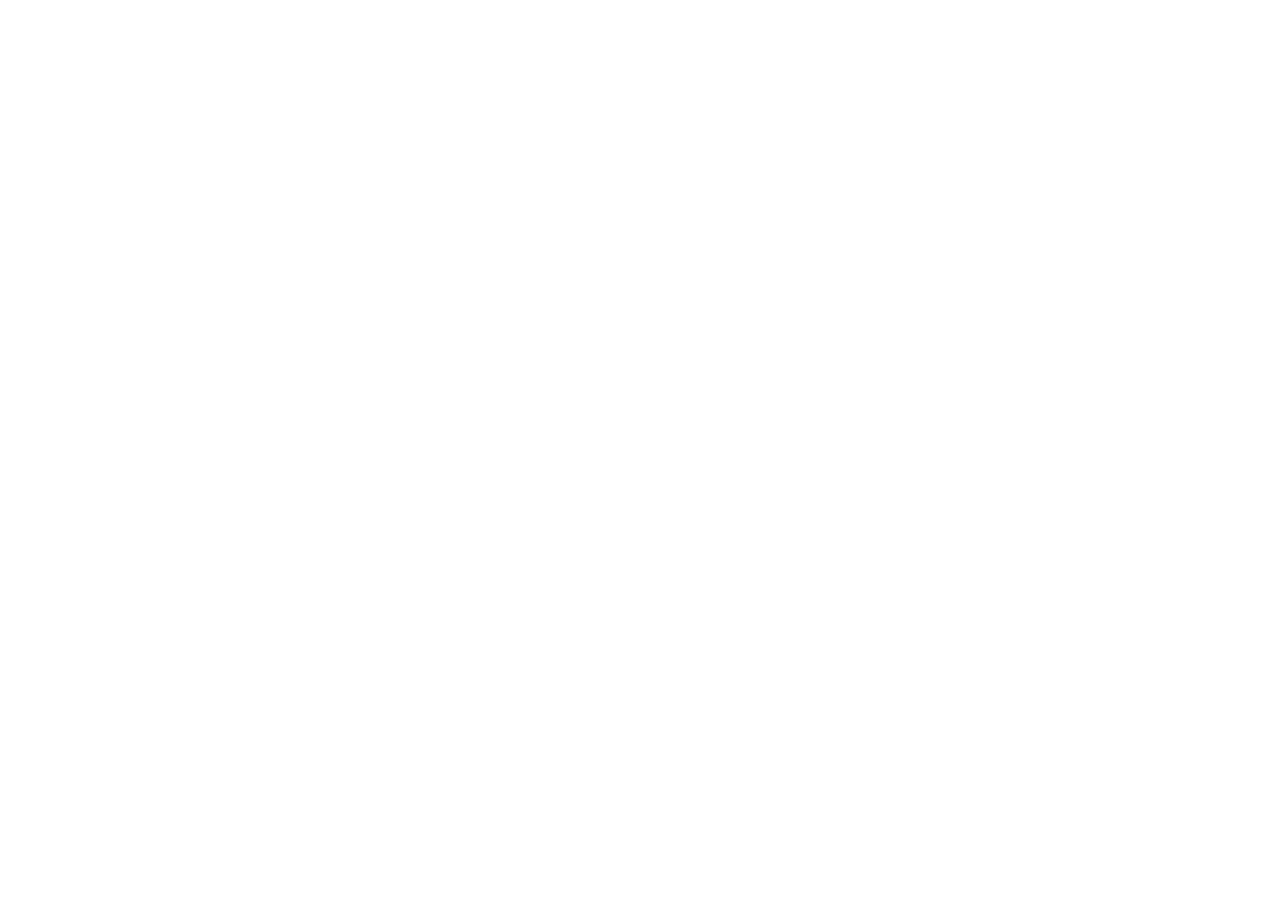
==== About.html @ f37a0aea "archives" ====
<!DOCTYPE html>
<html lang="en">

<head>
    <meta charset="UTF-8">
    <meta name="viewport" content="width=device-width, initial-scale=1.0">
    <meta http-equiv="X-UA-Compatible" content="ie=edge">
    <link rel="stylesheet" type="text/css" href="About.css">
    <link rel="stylesheet" type="text/css" href="normalize.css">
    <title>Document</title>
</head>

<body>

</body>

</html>
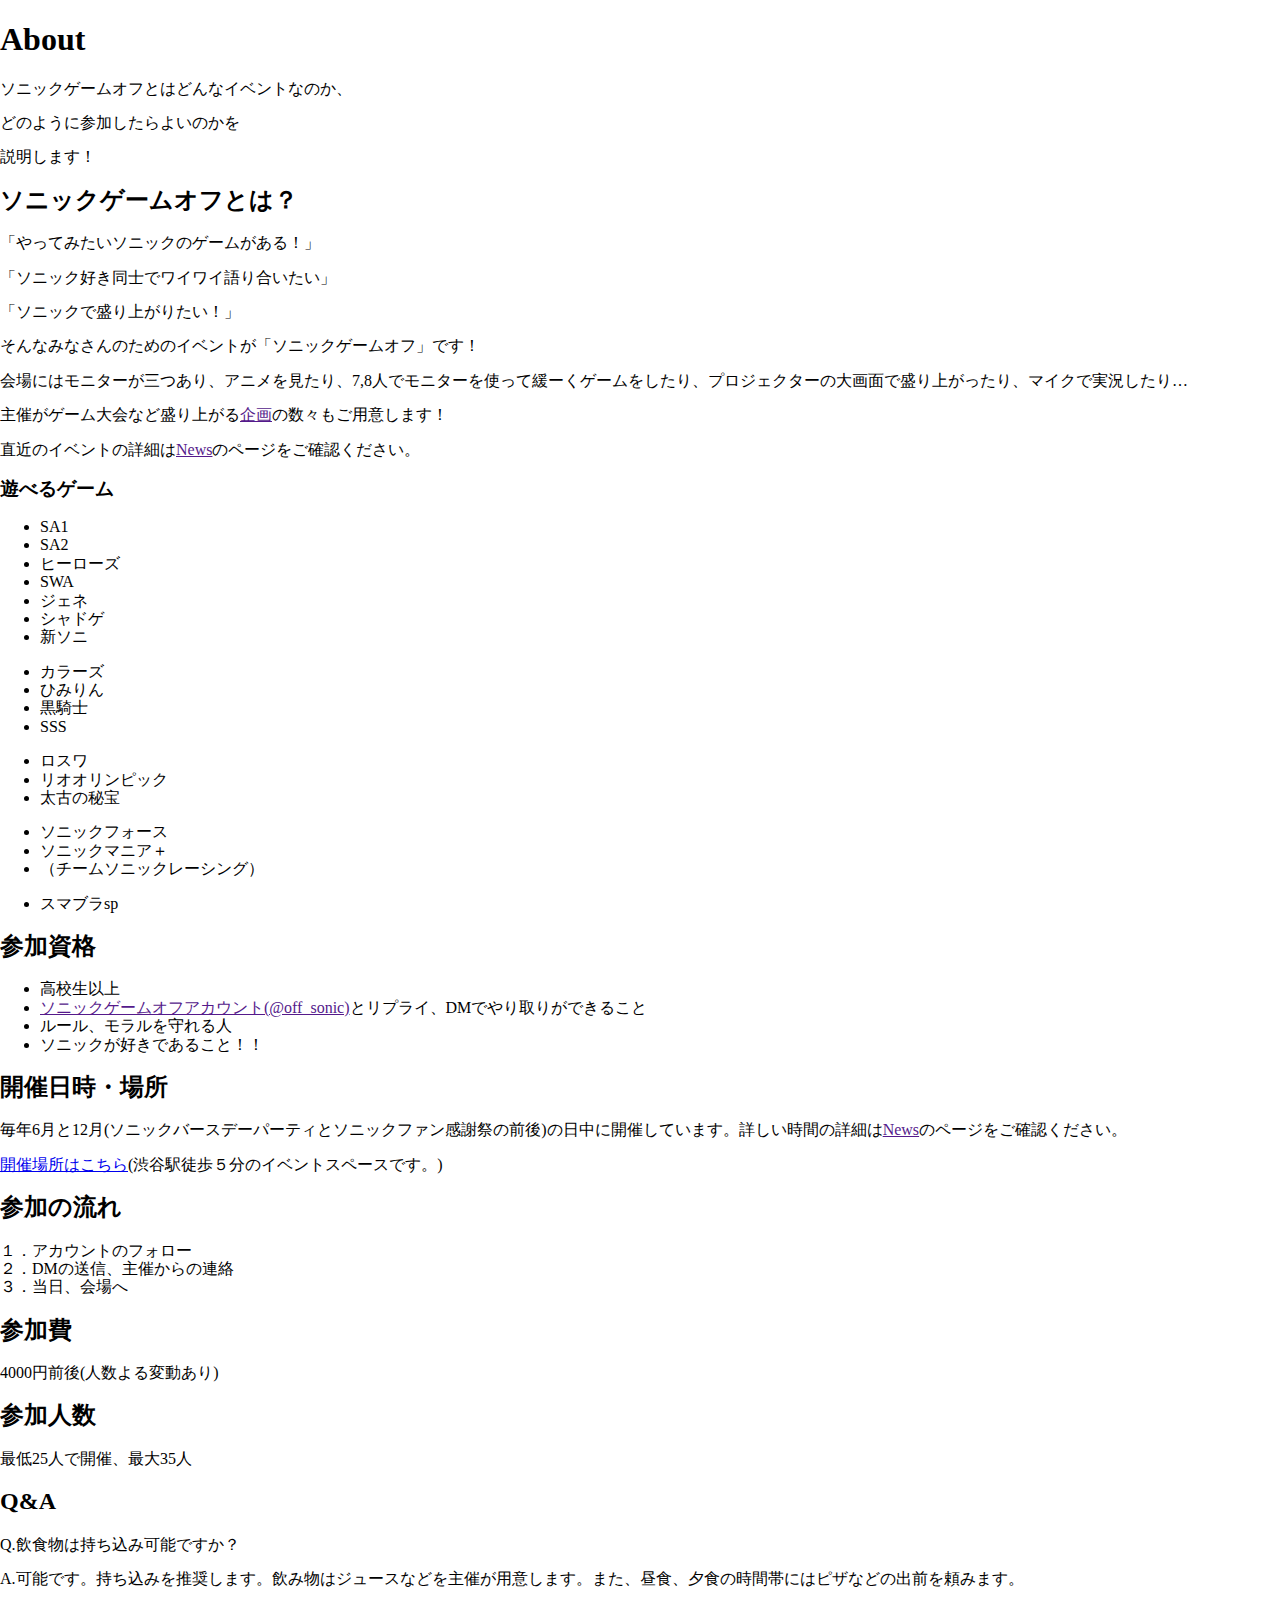
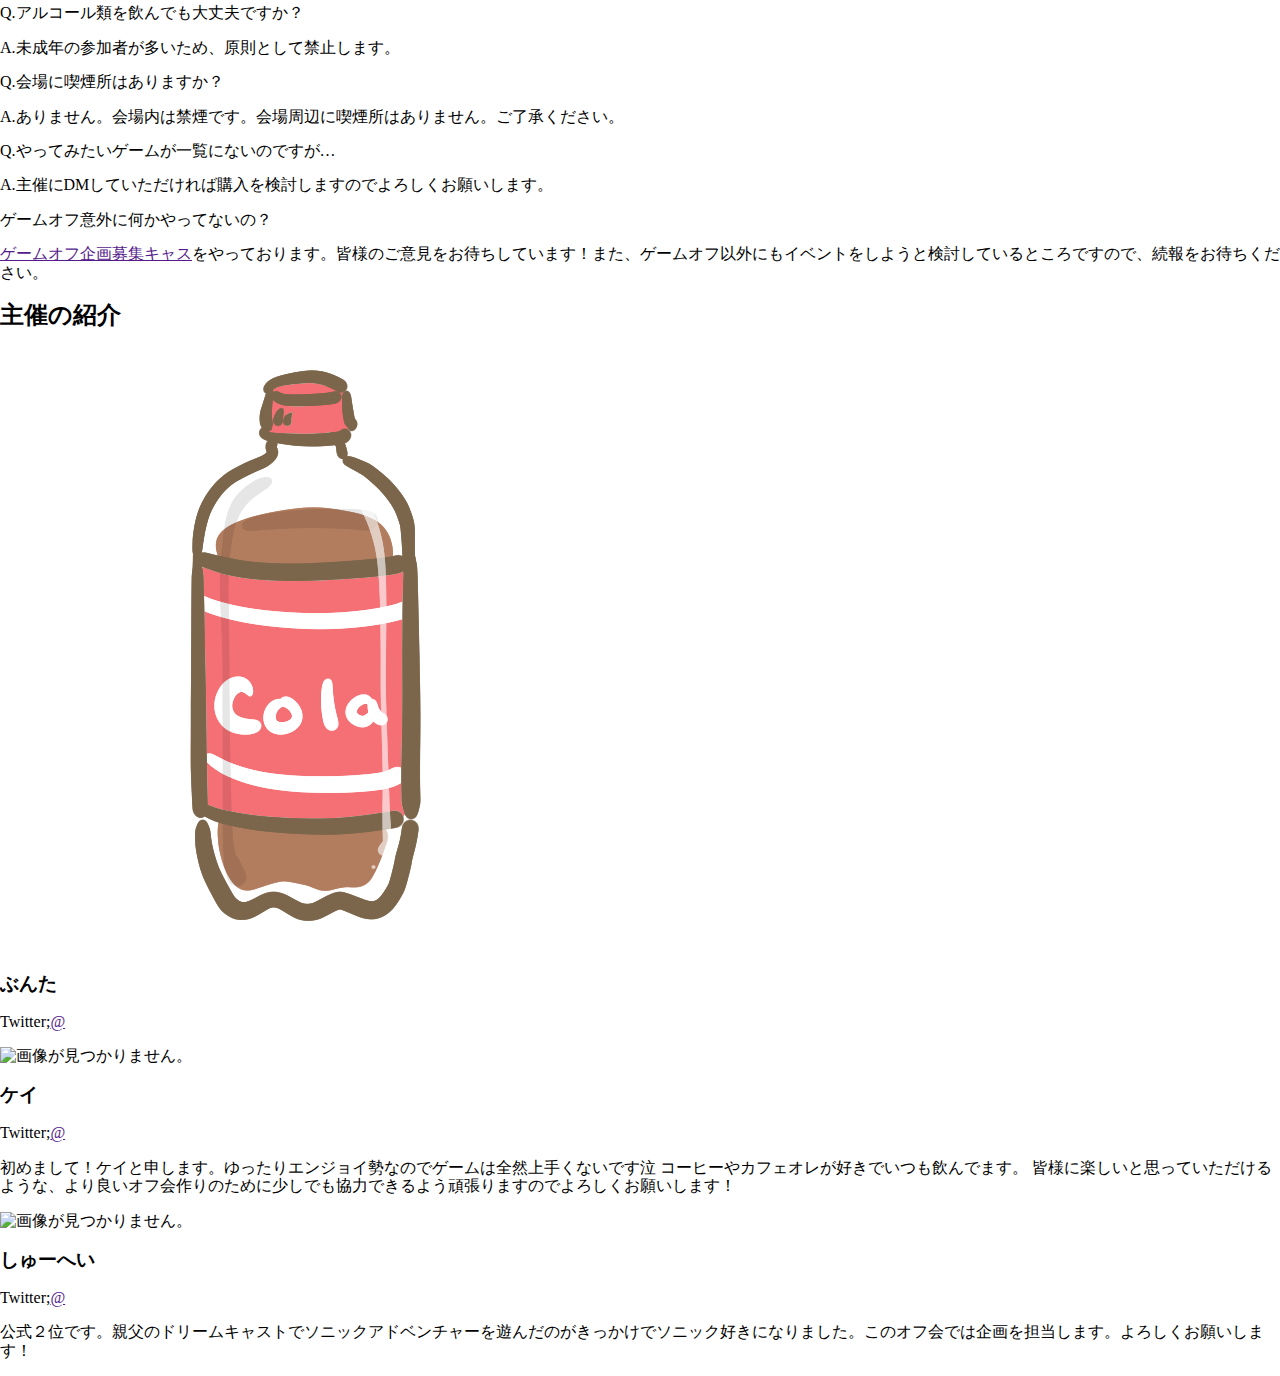
==== commit a9648fd8: "style.cssを編集しました。" ====
--- a/About.html
+++ b/About.html
@@ -7,11 +7,171 @@
     <meta http-equiv="X-UA-Compatible" content="ie=edge">
     <link rel="stylesheet" type="text/css" href="About.css">
     <link rel="stylesheet" type="text/css" href="normalize.css">
-    <title>Document</title>
+    <title>ソニックゲームオフ</title>
 </head>
 
 <body>
 
+    <header>
+
+    </header>
+
+    <main class="l-main">
+        <section class="title-box">
+            <h1 class="title">About</h1>
+            <div class="title-text">
+                <p>ソニックゲームオフとはどんなイベントなのか、</p>
+                <p>どのように参加したらよいのかを</p>
+                <p>説明します！</p>
+            </div>
+        </section>
+        <section class="about">
+            <h2 class="about-title">ソニックゲームオフとは？</h2>
+            <div class="about-text">
+                <p>「やってみたいソニックのゲームがある！」</p>
+                <p>「ソニック好き同士でワイワイ語り合いたい」</p>
+                <p>「ソニックで盛り上がりたい！」</p>
+                <p>そんなみなさんのためのイベントが「ソニックゲームオフ」です！</p>
+                <p>会場にはモニターが三つあり、アニメを見たり、7,8人でモニターを使って緩ーくゲームをしたり、プロジェクターの大画面で盛り上がったり、マイクで実況したり…</p>
+                <p>主催がゲーム大会など盛り上がる<a href="">企画</a>の数々もご用意します！</p>
+                <p>直近のイベントの詳細は<a href="">News</a>のページをご確認ください。</p>
+            </div>
+            <section>
+                <h3>遊べるゲーム</h3>
+                <div>
+                    <ul>
+                        <li>SA1</li>
+                        <li>SA2</li>
+                        <li>ヒーローズ</li>
+                        <li>SWA</li>
+                        <li>ジェネ</li>
+                        <li>シャドゲ</li>
+                        <li>新ソニ</li>
+                    </ul>
+                    <ul>
+                        <li>カラーズ</li>
+                        <li>ひみりん</li>
+                        <li>黒騎士</li>
+                        <li>SSS</li>
+                    </ul>
+                    <ul>
+                        <li>ロスワ</li>
+                        <li>リオオリンピック</li>
+                        <li>太古の秘宝</li>
+                    </ul>
+                    <ul>
+                        <li>ソニックフォース</li>
+                        <li>ソニックマニア＋</li>
+                        <li>（チームソニックレーシング）</li>
+                    </ul>
+                    <ul>
+                        <li>スマブラsp</li>
+                    </ul>
+                </div>
+            </section>
+        </section>
+        <section>
+            <h2>参加資格</h2>
+            <ul>
+                <li>高校生以上</li>
+                <li><a href="">ソニックゲームオフアカウント(@off_sonic)</a>とリプライ、DMでやり取りができること</li>
+                <li>ルール、モラルを守れる人</li>
+                <li>ソニックが好きであること！！</li>
+            </ul>
+        </section>
+        <section>
+            <h2>開催日時・場所</h2>
+            <div>
+                <p>毎年6月と12月(ソニックバースデーパーティとソニックファン感謝祭の前後)の日中に開催しています。詳しい時間の詳細は<a href="">News</a>のページをご確認ください。</p>
+                <p><a href="https://spacemarket.com/spaces/rqs0SrSM0BSX6TqE/rooms/CWXg0iDMBSEq_zXp?search_session_id=98b4b10f-32e7-4ab5-b52b-2f8c1873780a">開催場所はこちら</a>(渋谷駅徒歩５分のイベントスペースです。)</p>
+            </div>
+        </section>
+        <section>
+            <h2>参加の流れ</h2>
+            <div>
+                <div>
+                    １．アカウントのフォロー
+                </div>
+                <div>
+                    ２．DMの送信、主催からの連絡
+                </div>
+                <div>
+                    ３．当日、会場へ
+                </div>
+            </div>
+        </section>
+        <div>
+            <section>
+                <h2>参加費</h2>
+                <div>
+                    <p>4000円前後(人数よる変動あり)</p>
+                </div>
+            </section>
+            <section>
+                <h2>参加人数</h2>
+                <div>
+                    <p>最低25人で開催、最大35人</p>
+                </div>
+            </section>
+        </div>
+        <section>
+            <h2>Q&A</h2>
+            <div>
+                <p>Q.飲食物は持ち込み可能ですか？</p>
+                <p>A.可能です。持ち込みを推奨します。飲み物はジュースなどを主催が用意します。また、昼食、夕食の時間帯にはピザなどの出前を頼みます。</p>
+            </div>
+            <div>
+                <p>Q.アルコール類を飲んでも大丈夫ですか？</p>
+                <p>A.未成年の参加者が多いため、原則として禁止します。</p>
+            </div>
+            <div>
+                <p>Q.会場に喫煙所はありますか？</p>
+                <p>A.ありません。会場内は禁煙です。会場周辺に喫煙所はありません。ご了承ください。</p>
+            </div>
+            <div>
+                <p>Q.やってみたいゲームが一覧にないのですが…</p>
+                <p>A.主催にDMしていただければ購入を検討しますのでよろしくお願いします。</p>
+            </div>
+            <div>
+                <p>ゲームオフ意外に何かやってないの？</p>
+                <p><a href="">ゲームオフ企画募集キャス</a>をやっております。皆様のご意見をお待ちしています！また、ゲームオフ以外にもイベントをしようと検討しているところですので、続報をお待ちください。</p>
+            </div>
+        </section>
+        <section>
+            <h2>主催の紹介</h2>
+            <div>
+                <img src="selfintro-b.png" alt="画像が見つかりません。">
+                <section>
+                    <h3>ぶんた</h3>
+                    <p>Twitter;<a href="">@</a></p>
+                    <p></p>
+                </section>
+            </div>
+            <div>
+                <img src="selfintro-k.jpg" alt="画像が見つかりません。">
+                <section>
+                    <h3>ケイ</h3>
+                    <p>Twitter;<a href="">@</a></p>
+                    <p>初めまして！ケイと申します。ゆったりエンジョイ勢なのでゲームは全然上手くないです泣 コーヒーやカフェオレが好きでいつも飲んでます。
+                        皆様に楽しいと思っていただけるような、より良いオフ会作りのために少しでも協力できるよう頑張りますのでよろしくお願いします！</p>
+                </section>
+            </div>
+            <div>
+                <img src="selfintro-s.jpg" alt="画像が見つかりません。">
+                <section>
+                    <h3>しゅーへい</h3>
+                    <p>Twitter;<a href="">@</a></p>
+                    <p>公式２位です。親父のドリームキャストでソニックアドベンチャーを遊んだのがきっかけでソニック好きになりました。このオフ会では企画を担当します。よろしくお願いします！</p>
+                </section>
+            </div>
+        </section>
+        </section>
+    </main>
+
+    <footer>
+
+    </footer>
+
 </body>
 
 </html>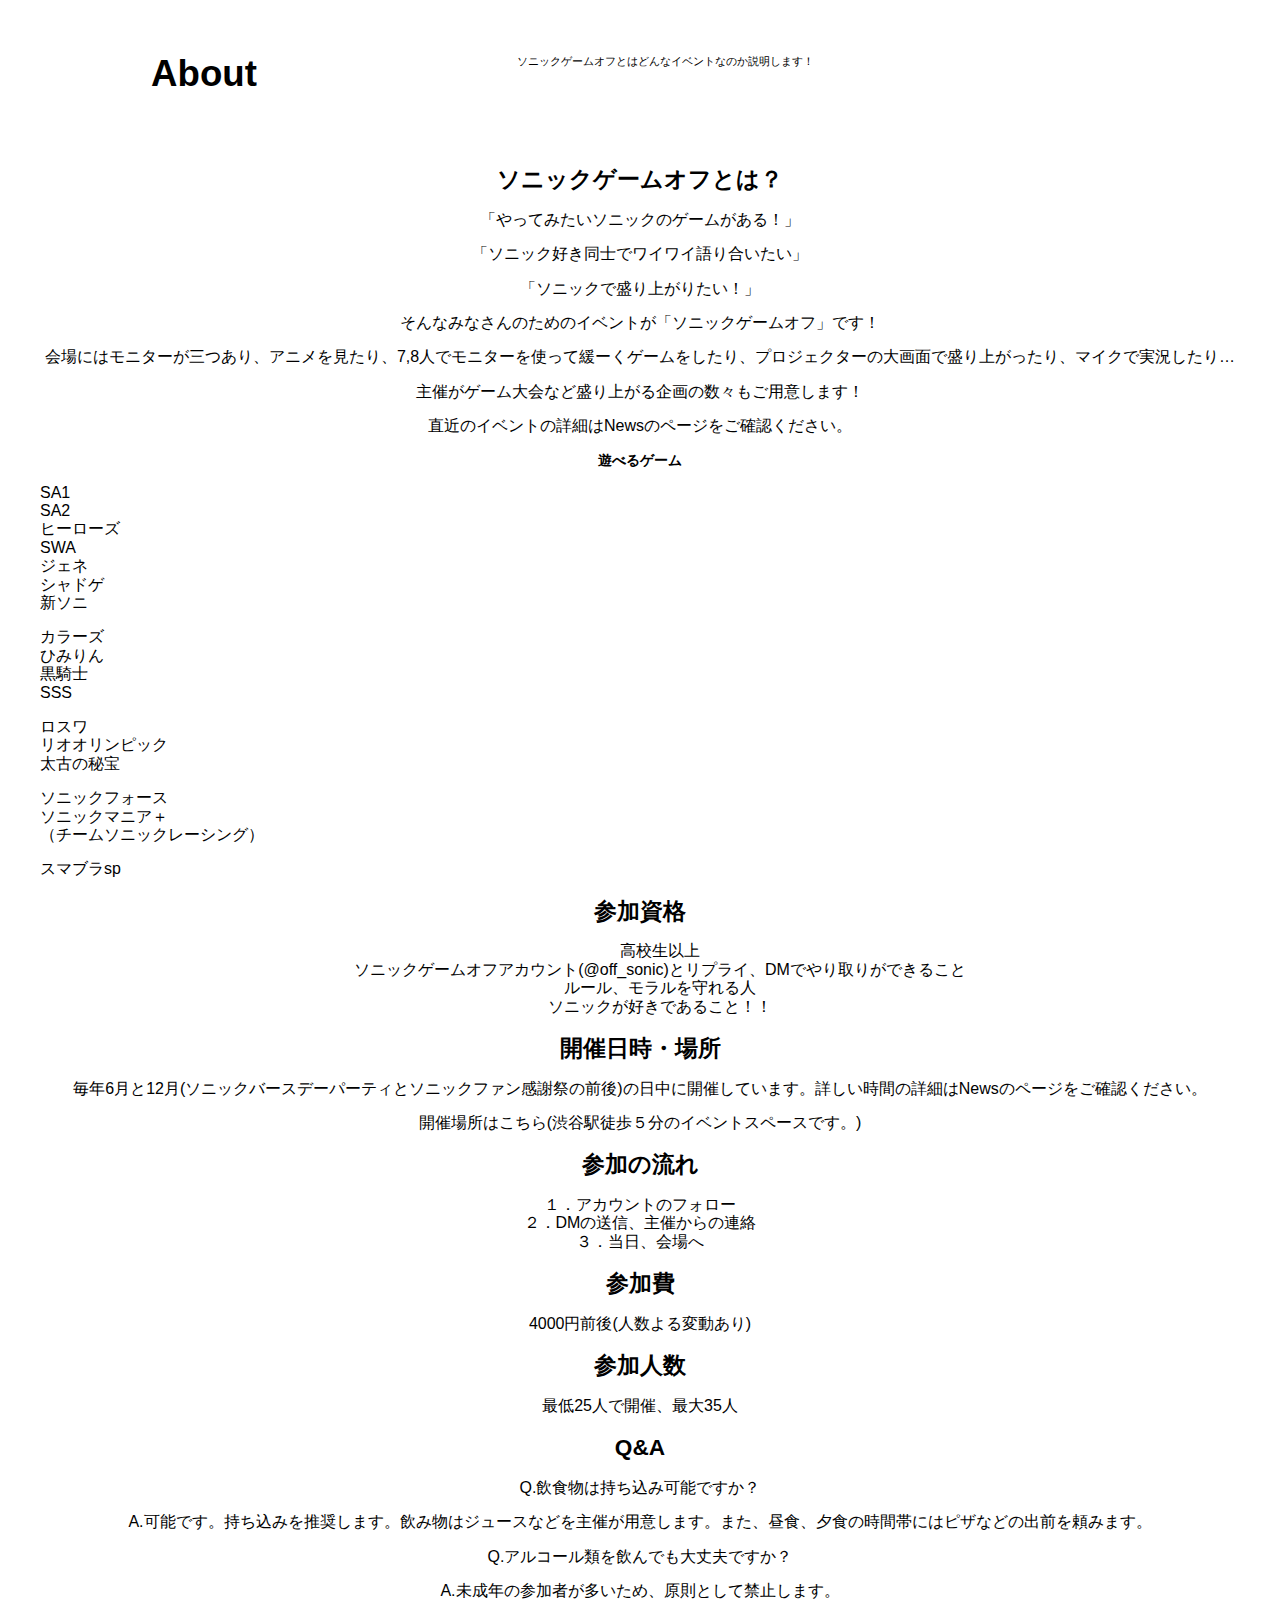
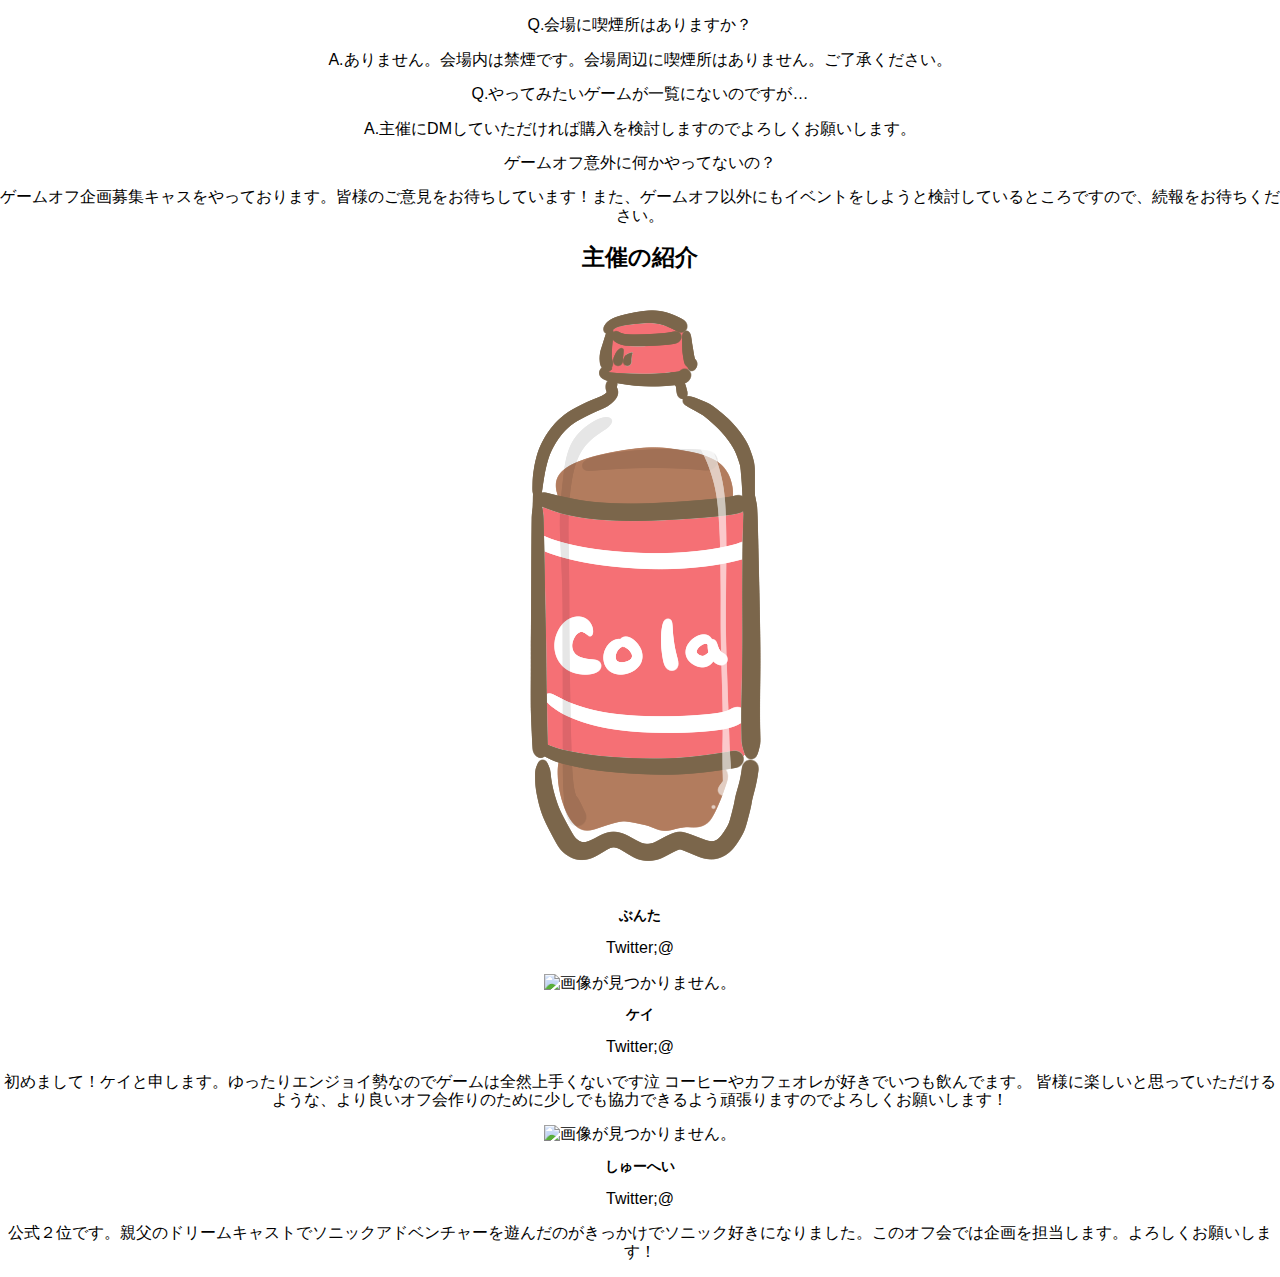
==== commit 790836c5: "style.cssを編集(font-family)" ====
--- a/About.html
+++ b/About.html
@@ -7,22 +7,21 @@
     <meta http-equiv="X-UA-Compatible" content="ie=edge">
     <link rel="stylesheet" type="text/css" href="About.css">
     <link rel="stylesheet" type="text/css" href="normalize.css">
+    <link rel="stylesheet" type="text/css" href="style.css">
     <title>ソニックゲームオフ</title>
 </head>
 
-<body>
+<body class="theme-fontFamily">
 
     <header>
 
     </header>
 
     <main class="l-main">
-        <section class="title-box">
+        <section class="title-box box">
             <h1 class="title">About</h1>
             <div class="title-text">
-                <p>ソニックゲームオフとはどんなイベントなのか、</p>
-                <p>どのように参加したらよいのかを</p>
-                <p>説明します！</p>
+                <p>ソニックゲームオフとはどんなイベントなのか説明します！</p>
             </div>
         </section>
         <section class="about">
@@ -39,7 +38,7 @@
             <section>
                 <h3>遊べるゲーム</h3>
                 <div>
-                    <ul>
+                    <ul class="list">
                         <li>SA1</li>
                         <li>SA2</li>
                         <li>ヒーローズ</li>
@@ -48,23 +47,23 @@
                         <li>シャドゲ</li>
                         <li>新ソニ</li>
                     </ul>
-                    <ul>
+                    <ul class="list">
                         <li>カラーズ</li>
                         <li>ひみりん</li>
                         <li>黒騎士</li>
                         <li>SSS</li>
                     </ul>
-                    <ul>
+                    <ul class="list">
                         <li>ロスワ</li>
                         <li>リオオリンピック</li>
                         <li>太古の秘宝</li>
                     </ul>
-                    <ul>
+                    <ul class="list">
                         <li>ソニックフォース</li>
                         <li>ソニックマニア＋</li>
                         <li>（チームソニックレーシング）</li>
                     </ul>
-                    <ul>
+                    <ul class="list">
                         <li>スマブラsp</li>
                     </ul>
                 </div>
@@ -72,7 +71,7 @@
         </section>
         <section>
             <h2>参加資格</h2>
-            <ul>
+            <ul class="">
                 <li>高校生以上</li>
                 <li><a href="">ソニックゲームオフアカウント(@off_sonic)</a>とリプライ、DMでやり取りができること</li>
                 <li>ルール、モラルを守れる人</li>
--- a/About.css
+++ b/About.css
@@ -0,0 +1,35 @@
+@charset "utf-8";
+
+.l-main {
+  text-align: center;
+}
+
+.title-box {
+  display: flex;
+  justify-content: space-around;
+}
+
+.box {
+  padding: 14px;
+}
+
+.list {
+  text-align: left;
+}
+
+.title-text {
+  font-size: 0.7em;
+  width: 50%;
+  position: relative;
+}
+
+.title-text p {
+  position: absolute;
+  top: 50%;
+  transform: translateY(-50%);
+  height: 50%;
+}
+
+.title {
+  padding: 14px;
+}
--- a/style.css
+++ b/style.css
@@ -0,0 +1,104 @@
+@charset "utf-8";
+
+.theme-background {
+}
+
+h1 {
+  font-size: 36.65px;
+}
+
+h2 {
+  font-size: 22.65px;
+}
+
+h3 {
+  font-size: 14px;
+}
+
+h4 {
+  font-size: 8.653px;
+}
+
+.theme-fontFamily {
+  font-family: "Avenir", "Helvetica Neue", "Helvetica", "Arial", "Hiragino Sans",
+    "ヒラギノ角ゴシック", YuGothic, "Yu Gothic", "メイリオ", Meiryo,
+    "ＭＳ Ｐゴシック", "MS PGothic", sans-serif;
+}
+
+ul {
+  list-style: none;
+}
+
+a {
+  text-decoration: none;
+  color: inherit;
+}
+
+.header-menu {
+  display: flex;
+  align-items: center;
+  justify-content: space-between;
+  padding: 0.618rem 1.618rem;
+  background-color: #f9cf00;
+}
+
+.horizontal-list {
+  display: flex;
+}
+
+.horizontal-list li {
+  padding: 0.618em 1.618em;
+  text-align: center;
+}
+
+.horizontal-list li:nth-of-type(n + 2) {
+  border-left: none;
+}
+
+.vertical-list {
+  display: flex;
+  flex-direction: column;
+}
+
+.vertical-list li {
+  width: 100%;
+  padding: 1.618rem 0;
+  border-bottom: 1px solid #000;
+  text-align: center;
+}
+
+.hamburger {
+  display: flex;
+  flex-direction: column;
+  justify-content: space-around;
+
+  border: 1px solid #000;
+  padding: 8px;
+  width: 50px;
+  height: 50px;
+
+  cursor: pointer;
+}
+
+.hamburger > div {
+  border-bottom: 1px solid #000;
+}
+
+.hidden {
+  display: none;
+}
+
+@media (max-width: 700px) {
+  .sm-hidden {
+    display: none;
+  }
+}
+
+@media (min-width: 700px) {
+  .sm-show {
+    display: none;
+  }
+}
+footer {
+  text-align: center;
+}
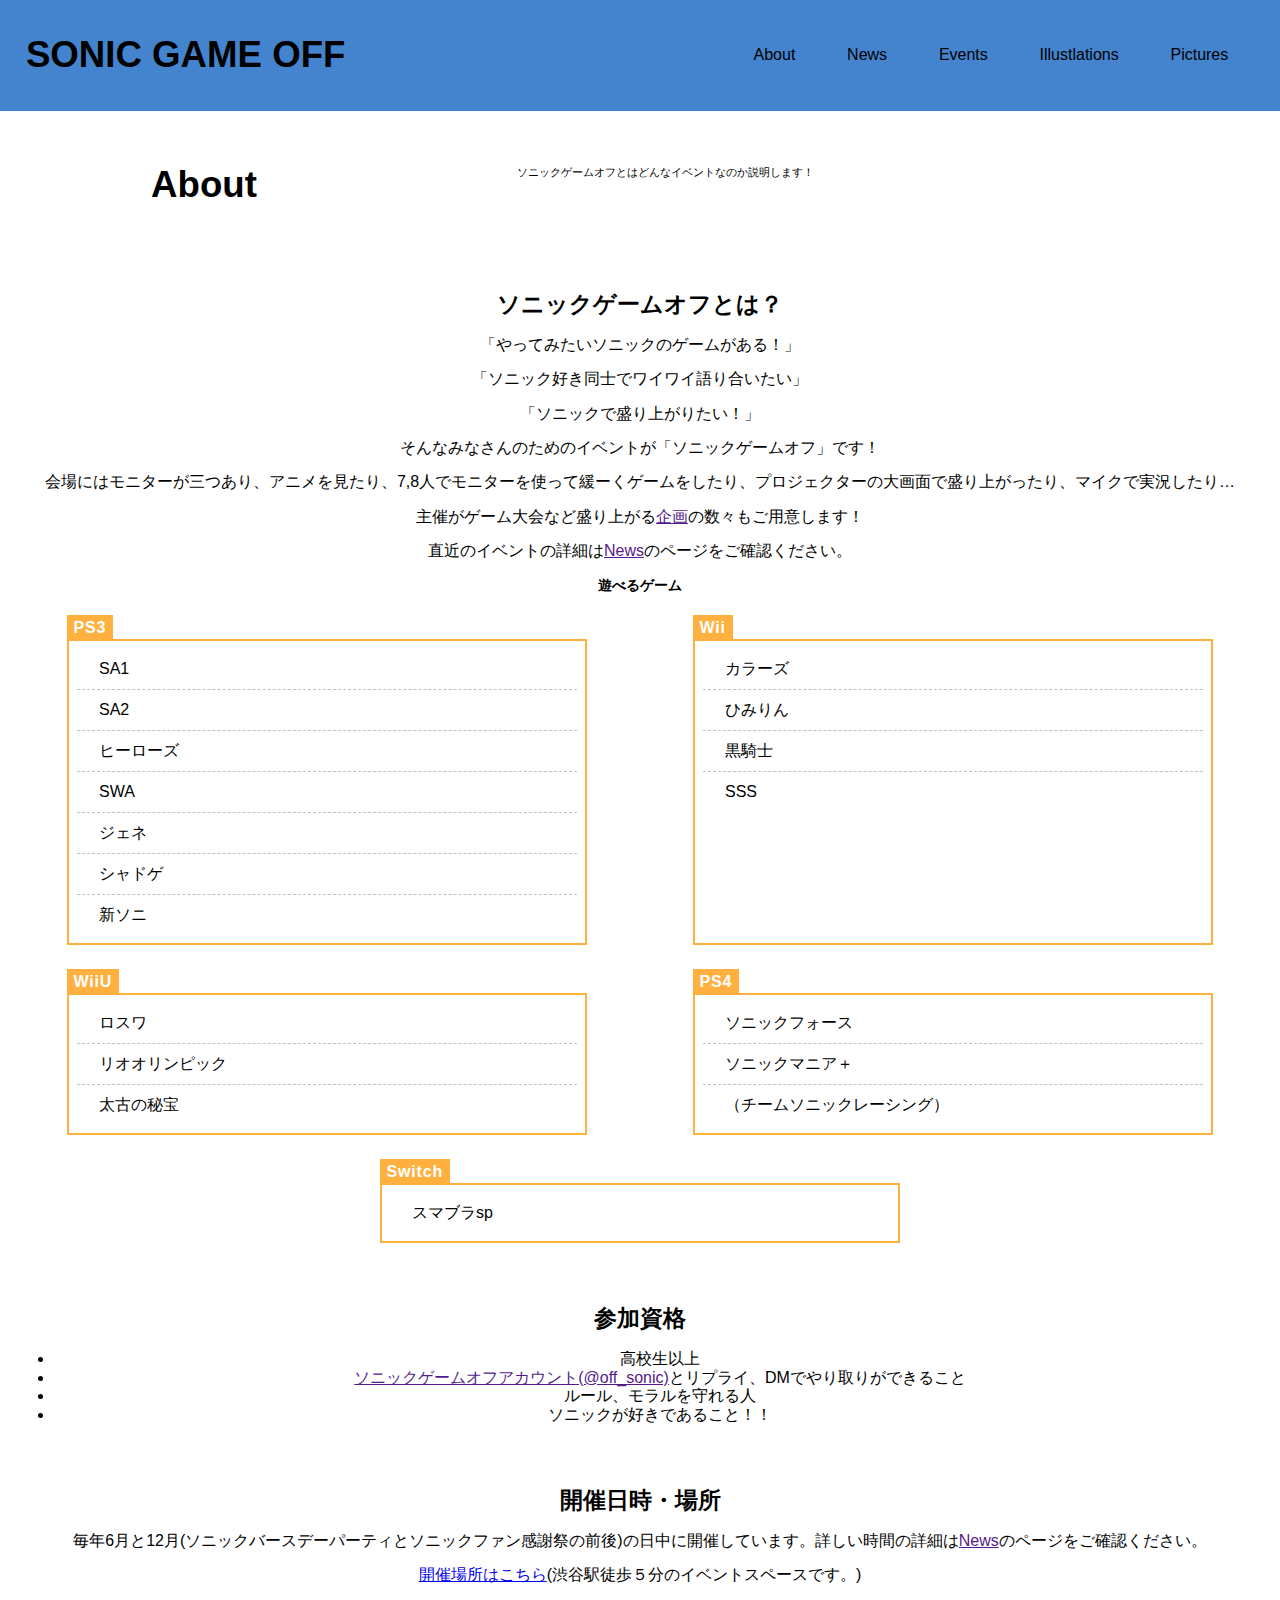
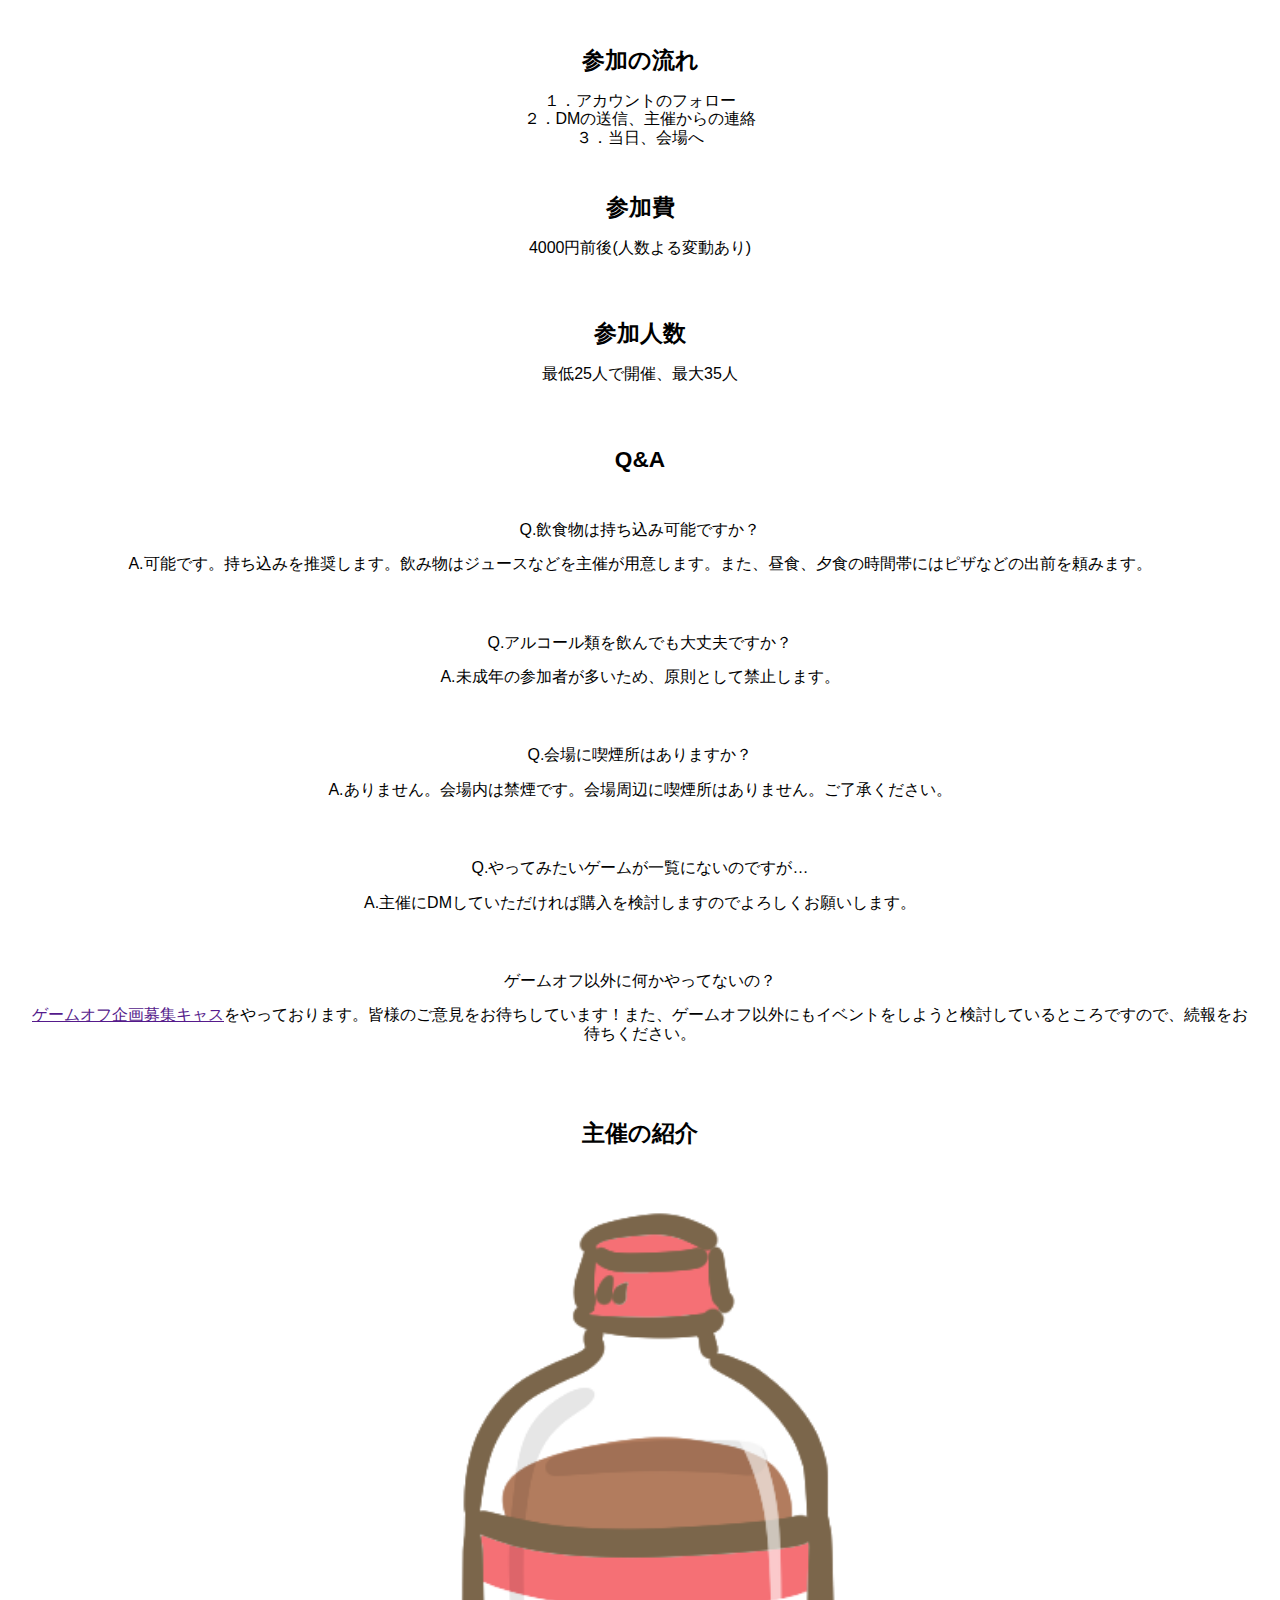
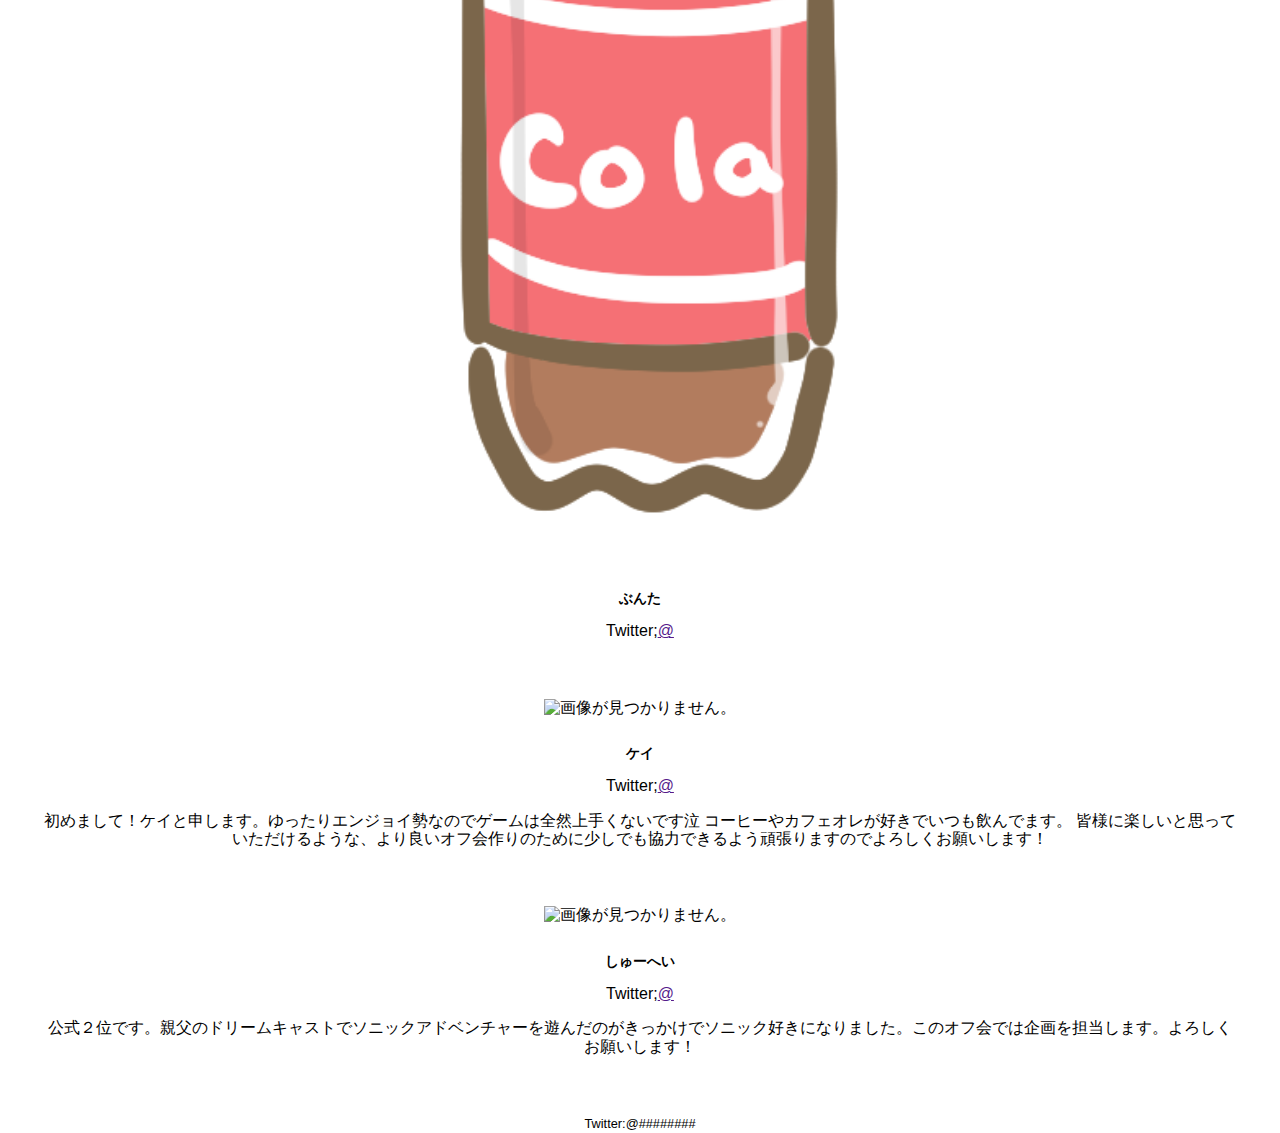
==== commit 65a584e2: "aboutを編集" ====
--- a/About.html
+++ b/About.html
@@ -14,6 +14,51 @@
 <body class="theme-fontFamily">
 
     <header>
+        <nav class="header-menu">
+            <h1>SONIC GAME OFF</h1>
+            <ul class="horizontal-list sm-hidden" style="list-style: none;">
+                <li>
+                    <a href='./About.html' class="menu">About</a>
+                </li>
+                <li>
+                    <a href='#' class="menu">News</a>
+                </li>
+                <li>
+                    <a href='./event.html' class="menu">Events</a>
+                </li>
+                <li>
+                    <a href='#' class="menu">Illustlations</a>
+                </li>
+                <li>
+                    <a href="#" class="menu">Pictures</a>
+                </li>
+            </ul>
+            <div role="button" class="hamburger sm-show js-responsive-menu-button">
+                <div></div>
+                <div></div>
+                <div></div>
+                <div></div>
+            </div>
+        </nav>
+        <nav class="hidden js-responsive-menu">
+            <ul class="vertical-list sm-show" style="list-style: none;">
+                <li>
+                    <a href='./About.html' class="menu">About</a>
+                </li>
+                <li>
+                    <a href='#' class="menu">News</a>
+                </li>
+                <li>
+                    <a href='./event.html' class="menu">Events</a>
+                </li>
+                <li>
+                    <a href='#' class="menu">Illustlations</a>
+                </li>
+                <li>
+                    <a href="#" class="menu">Pictures</a>
+                </li>
+            </ul>
+        </nav>
 
     </header>
 
@@ -24,7 +69,7 @@
                 <p>ソニックゲームオフとはどんなイベントなのか説明します！</p>
             </div>
         </section>
-        <section class="about">
+        <section class="about box">
             <h2 class="about-title">ソニックゲームオフとは？</h2>
             <div class="about-text">
                 <p>「やってみたいソニックのゲームがある！」</p>
@@ -37,8 +82,8 @@
             </div>
             <section>
                 <h3>遊べるゲーム</h3>
-                <div>
-                    <ul class="list">
+                <div class="Games-list-box">
+                    <ul class="list Games-list Games-list-PS3">
                         <li>SA1</li>
                         <li>SA2</li>
                         <li>ヒーローズ</li>
@@ -47,29 +92,29 @@
                         <li>シャドゲ</li>
                         <li>新ソニ</li>
                     </ul>
-                    <ul class="list">
+                    <ul class="list Games-list Games-list-Wii">
                         <li>カラーズ</li>
                         <li>ひみりん</li>
                         <li>黒騎士</li>
                         <li>SSS</li>
                     </ul>
-                    <ul class="list">
+                    <ul class="list Games-list Games-list-WiiU">
                         <li>ロスワ</li>
                         <li>リオオリンピック</li>
                         <li>太古の秘宝</li>
                     </ul>
-                    <ul class="list">
+                    <ul class="list Games-list Games-list-PS4">
                         <li>ソニックフォース</li>
                         <li>ソニックマニア＋</li>
                         <li>（チームソニックレーシング）</li>
                     </ul>
-                    <ul class="list">
+                    <ul class="list Games-list Games-list-Switch">
                         <li>スマブラsp</li>
                     </ul>
                 </div>
             </section>
         </section>
-        <section>
+        <section class="box">
             <h2>参加資格</h2>
             <ul class="">
                 <li>高校生以上</li>
@@ -78,14 +123,14 @@
                 <li>ソニックが好きであること！！</li>
             </ul>
         </section>
-        <section>
+        <section class="box">
             <h2>開催日時・場所</h2>
             <div>
                 <p>毎年6月と12月(ソニックバースデーパーティとソニックファン感謝祭の前後)の日中に開催しています。詳しい時間の詳細は<a href="">News</a>のページをご確認ください。</p>
                 <p><a href="https://spacemarket.com/spaces/rqs0SrSM0BSX6TqE/rooms/CWXg0iDMBSEq_zXp?search_session_id=98b4b10f-32e7-4ab5-b52b-2f8c1873780a">開催場所はこちら</a>(渋谷駅徒歩５分のイベントスペースです。)</p>
             </div>
         </section>
-        <section>
+        <section class="box">
             <h2>参加の流れ</h2>
             <div>
                 <div>
@@ -100,75 +145,74 @@
             </div>
         </section>
         <div>
-            <section>
+            <section class="box">
                 <h2>参加費</h2>
                 <div>
                     <p>4000円前後(人数よる変動あり)</p>
                 </div>
             </section>
-            <section>
+            <section class="box">
                 <h2>参加人数</h2>
                 <div>
                     <p>最低25人で開催、最大35人</p>
                 </div>
             </section>
         </div>
-        <section>
+        <section class="box">
             <h2>Q&A</h2>
-            <div>
+            <div class="box">
                 <p>Q.飲食物は持ち込み可能ですか？</p>
                 <p>A.可能です。持ち込みを推奨します。飲み物はジュースなどを主催が用意します。また、昼食、夕食の時間帯にはピザなどの出前を頼みます。</p>
             </div>
-            <div>
+            <div class="box">
                 <p>Q.アルコール類を飲んでも大丈夫ですか？</p>
                 <p>A.未成年の参加者が多いため、原則として禁止します。</p>
             </div>
-            <div>
+            <div class="box">
                 <p>Q.会場に喫煙所はありますか？</p>
                 <p>A.ありません。会場内は禁煙です。会場周辺に喫煙所はありません。ご了承ください。</p>
             </div>
-            <div>
+            <div class="box">
                 <p>Q.やってみたいゲームが一覧にないのですが…</p>
                 <p>A.主催にDMしていただければ購入を検討しますのでよろしくお願いします。</p>
             </div>
-            <div>
-                <p>ゲームオフ意外に何かやってないの？</p>
+            <div class="box">
+                <p>ゲームオフ以外に何かやってないの？</p>
                 <p><a href="">ゲームオフ企画募集キャス</a>をやっております。皆様のご意見をお待ちしています！また、ゲームオフ以外にもイベントをしようと検討しているところですので、続報をお待ちください。</p>
             </div>
         </section>
-        <section>
+        <section class="box">
             <h2>主催の紹介</h2>
-            <div>
-                <img src="selfintro-b.png" alt="画像が見つかりません。">
-                <section>
+            <div class="box">
+                <img class="selfintro-img" src="selfintro-b.png" alt="画像が見つかりません。">
+                <section class="box selfintro-text">
                     <h3>ぶんた</h3>
                     <p>Twitter;<a href="">@</a></p>
                     <p></p>
                 </section>
             </div>
-            <div>
-                <img src="selfintro-k.jpg" alt="画像が見つかりません。">
-                <section>
+            <div class="box">
+                <img class="selfintro-img" src="selfintro-k.jpg" alt="画像が見つかりません。">
+                <section class="box selfintro-text">
                     <h3>ケイ</h3>
                     <p>Twitter;<a href="">@</a></p>
                     <p>初めまして！ケイと申します。ゆったりエンジョイ勢なのでゲームは全然上手くないです泣 コーヒーやカフェオレが好きでいつも飲んでます。
                         皆様に楽しいと思っていただけるような、より良いオフ会作りのために少しでも協力できるよう頑張りますのでよろしくお願いします！</p>
                 </section>
             </div>
-            <div>
-                <img src="selfintro-s.jpg" alt="画像が見つかりません。">
-                <section>
+            <div class="box">
+                <img class="selfintro-img" src="selfintro-s.jpg" alt="画像が見つかりません。">
+                <section class="box selfintro-text">
                     <h3>しゅーへい</h3>
                     <p>Twitter;<a href="">@</a></p>
                     <p>公式２位です。親父のドリームキャストでソニックアドベンチャーを遊んだのがきっかけでソニック好きになりました。このオフ会では企画を担当します。よろしくお願いします！</p>
                 </section>
             </div>
         </section>
-        </section>
     </main>
 
     <footer>
-
+        <small>Twitter:@########</small>
     </footer>
 
 </body>
--- a/About.css
+++ b/About.css
@@ -33,3 +33,74 @@
 .title {
   padding: 14px;
 }
+
+.Games-list-box {
+  display: flex;
+  justify-content: space-around;
+  flex-wrap: wrap;
+}
+
+.Games-list {
+  border: solid 2px #ffb03f;
+  padding: 0.5em;
+  position: relative;
+  margin-top: 2em;
+  width: 40%;
+}
+
+.Games-list li {
+  line-height: 1.5;
+  padding: 0.5em 0 0.5em 1.4em;
+  border-bottom: dashed 1px silver;
+  list-style-type: none !important;
+}
+
+.Games-list li:last-of-type {
+  border-bottom: none;
+}
+
+.Games-list li:before {
+  /*リスト内のアイコン*/
+  font-family: "Font Awesome 5 Free";
+  content: "\f138"; /*アイコン種類*/
+  position: absolute;
+  left: 0.5em; /*左端からのアイコンまで*/
+  color: #ffb03f; /*アイコン色*/
+}
+
+.Games-list li:after {
+  /*タイトルタブ*/
+  background: #ffb03f;
+  color: #fff;
+  font-weight: bold;
+  position: absolute;
+  left: -2px;
+  bottom: 100%;
+  padding: 1px 7px;
+  letter-spacing: 0.05em; /*字間*/
+}
+
+.Games-list-PS3 li:after {
+  content: "PS3";
+}
+
+.Games-list-Wii li:after {
+  content: "Wii";
+}
+
+.Games-list-WiiU li:after {
+  content: "WiiU";
+}
+
+.Games-list-PS4 li:after {
+  content: "PS4";
+}
+
+.Games-list-Switch li:after {
+  content: "Switch";
+}
+
+.selfintro-img {
+  width: 80%;
+  object-fit: contain;
+}
--- a/style.css
+++ b/style.css
@@ -1,7 +1,6 @@
 @charset "utf-8";
 
-.theme-background {
-}
+
 
 h1 {
   font-size: 36.65px;
@@ -25,11 +24,11 @@
     "ＭＳ Ｐゴシック", "MS PGothic", sans-serif;
 }
 
-ul {
+.sm-hidden {
   list-style: none;
 }
 
-a {
+.menu {
   text-decoration: none;
   color: inherit;
 }
@@ -40,6 +39,7 @@
   justify-content: space-between;
   padding: 0.618rem 1.618rem;
   background-color: #f9cf00;
+  background-color: #4484ce;
 }
 
 .horizontal-list {
@@ -80,7 +80,7 @@
   cursor: pointer;
 }
 
-.hamburger > div {
+.hamburger>div {
   border-bottom: 1px solid #000;
 }
 
@@ -99,6 +99,64 @@
     display: none;
   }
 }
+
 footer {
   text-align: center;
 }
+
+.km-img1 {
+  background-image: url(slideshow-5.jpg);
+  width: 100%;
+  height: 700px;
+  background-position: center;
+  background-size: cover;
+  display: flex;
+  justify-content: center;
+  align-items: center;
+}
+
+.km-img2 {
+  background-image: url(/Users/keitamiyagawa/Documents/名称未設定フォルダ/201810A/slideshow-3.jpg);
+  width: 100%;
+  height: 700px;
+  background-position: center;
+  background-size: cover;
+  display: flex;
+  justify-content: center;
+  align-items: center;
+}
+
+.km-img3 {
+  background-image: url(/Users/keitamiyagawa/Documents/名称未設定フォルダ/201810A/slideshow-1.jpg);
+  width: 100%;
+  height: 700px;
+  background-position: center;
+  background-size: cover;
+  display: flex;
+  justify-content: center;
+  align-items: center;
+}
+
+.km-link {
+  display: flex;
+  /* 子要素をflexboxで揃える */
+  flex-direction: column;
+  /* 子要素をflexboxにより縦方向に揃える */
+  justify-content: center;
+  /* 子要素をflexboxにより中央に配置する */
+  align-items: center;
+  /* 子要素をflexboxにより中央に配置する */
+  background-color: #d9d9d9;
+  width: 70%;
+  height: 500px;
+  opacity: 0.6;
+
+}
+
+
+
+.km-word1 {
+  font-size: 70px;
+  color: black;
+
+}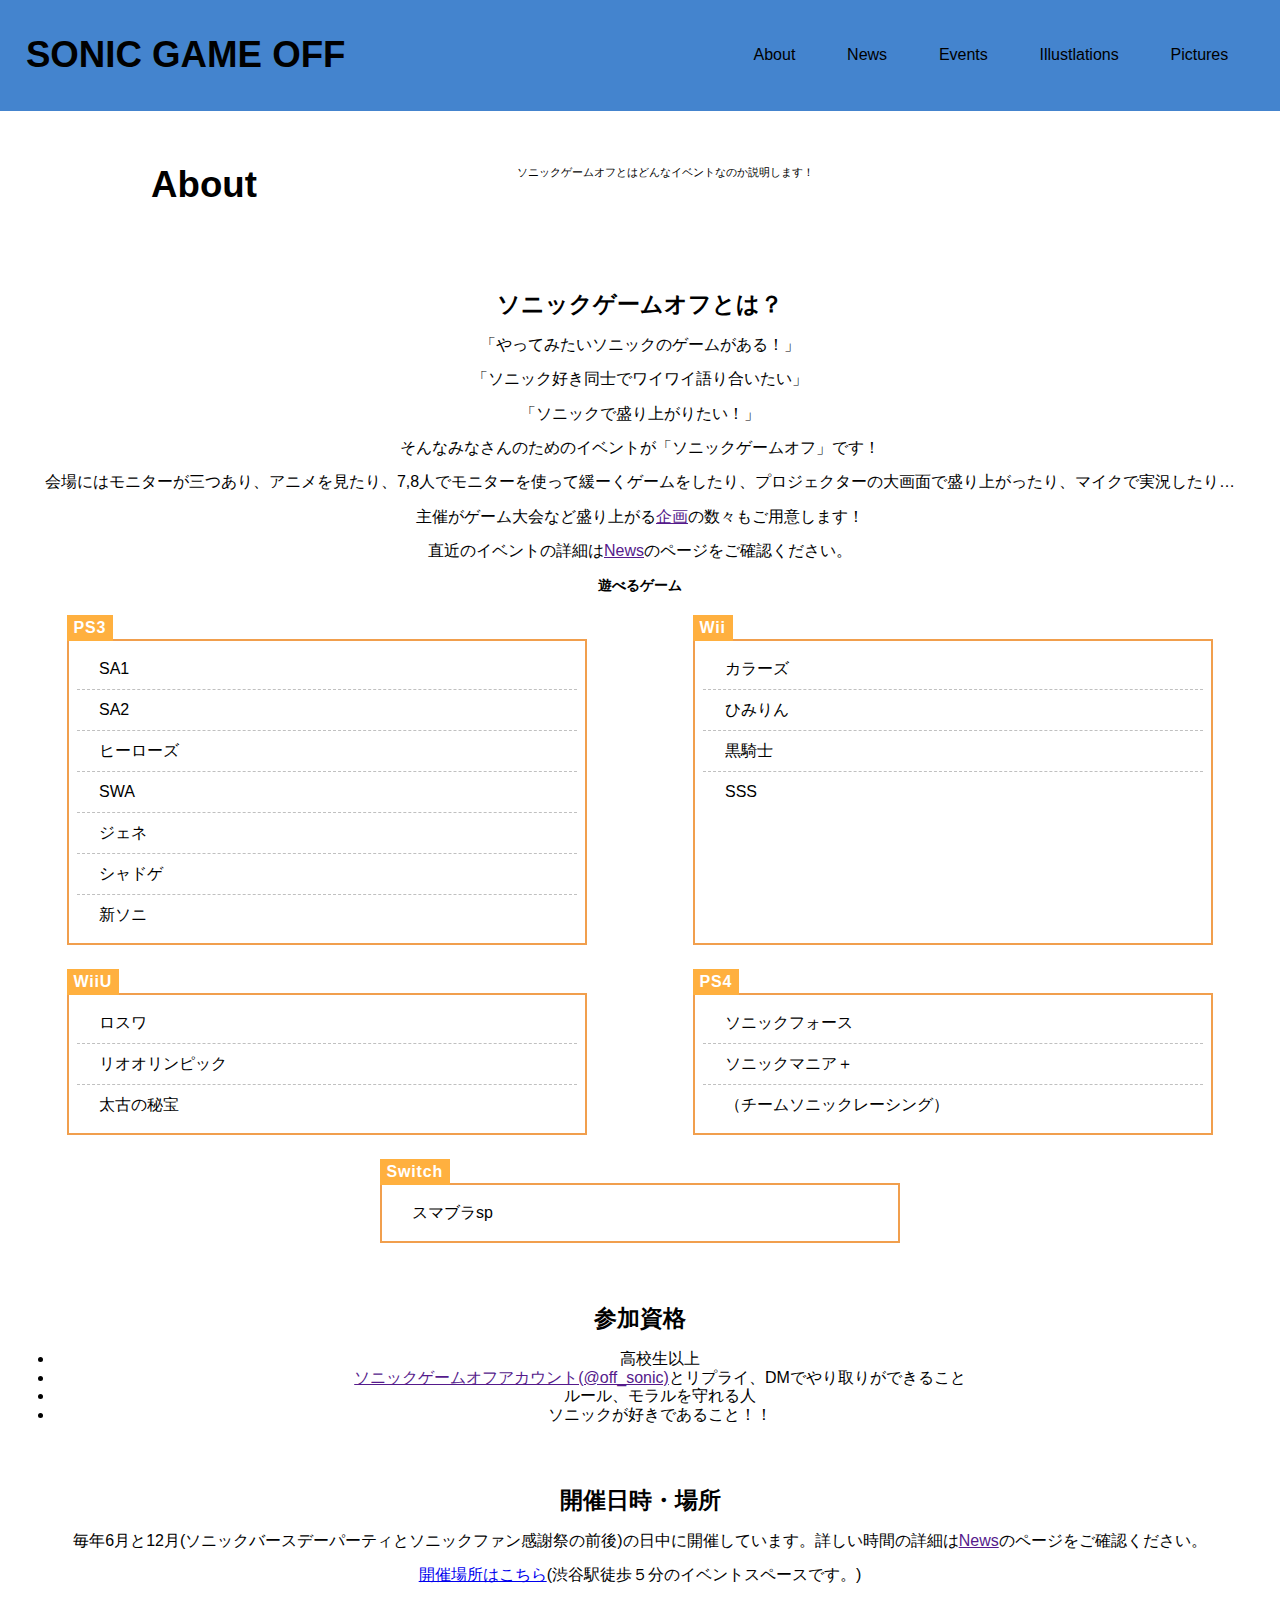
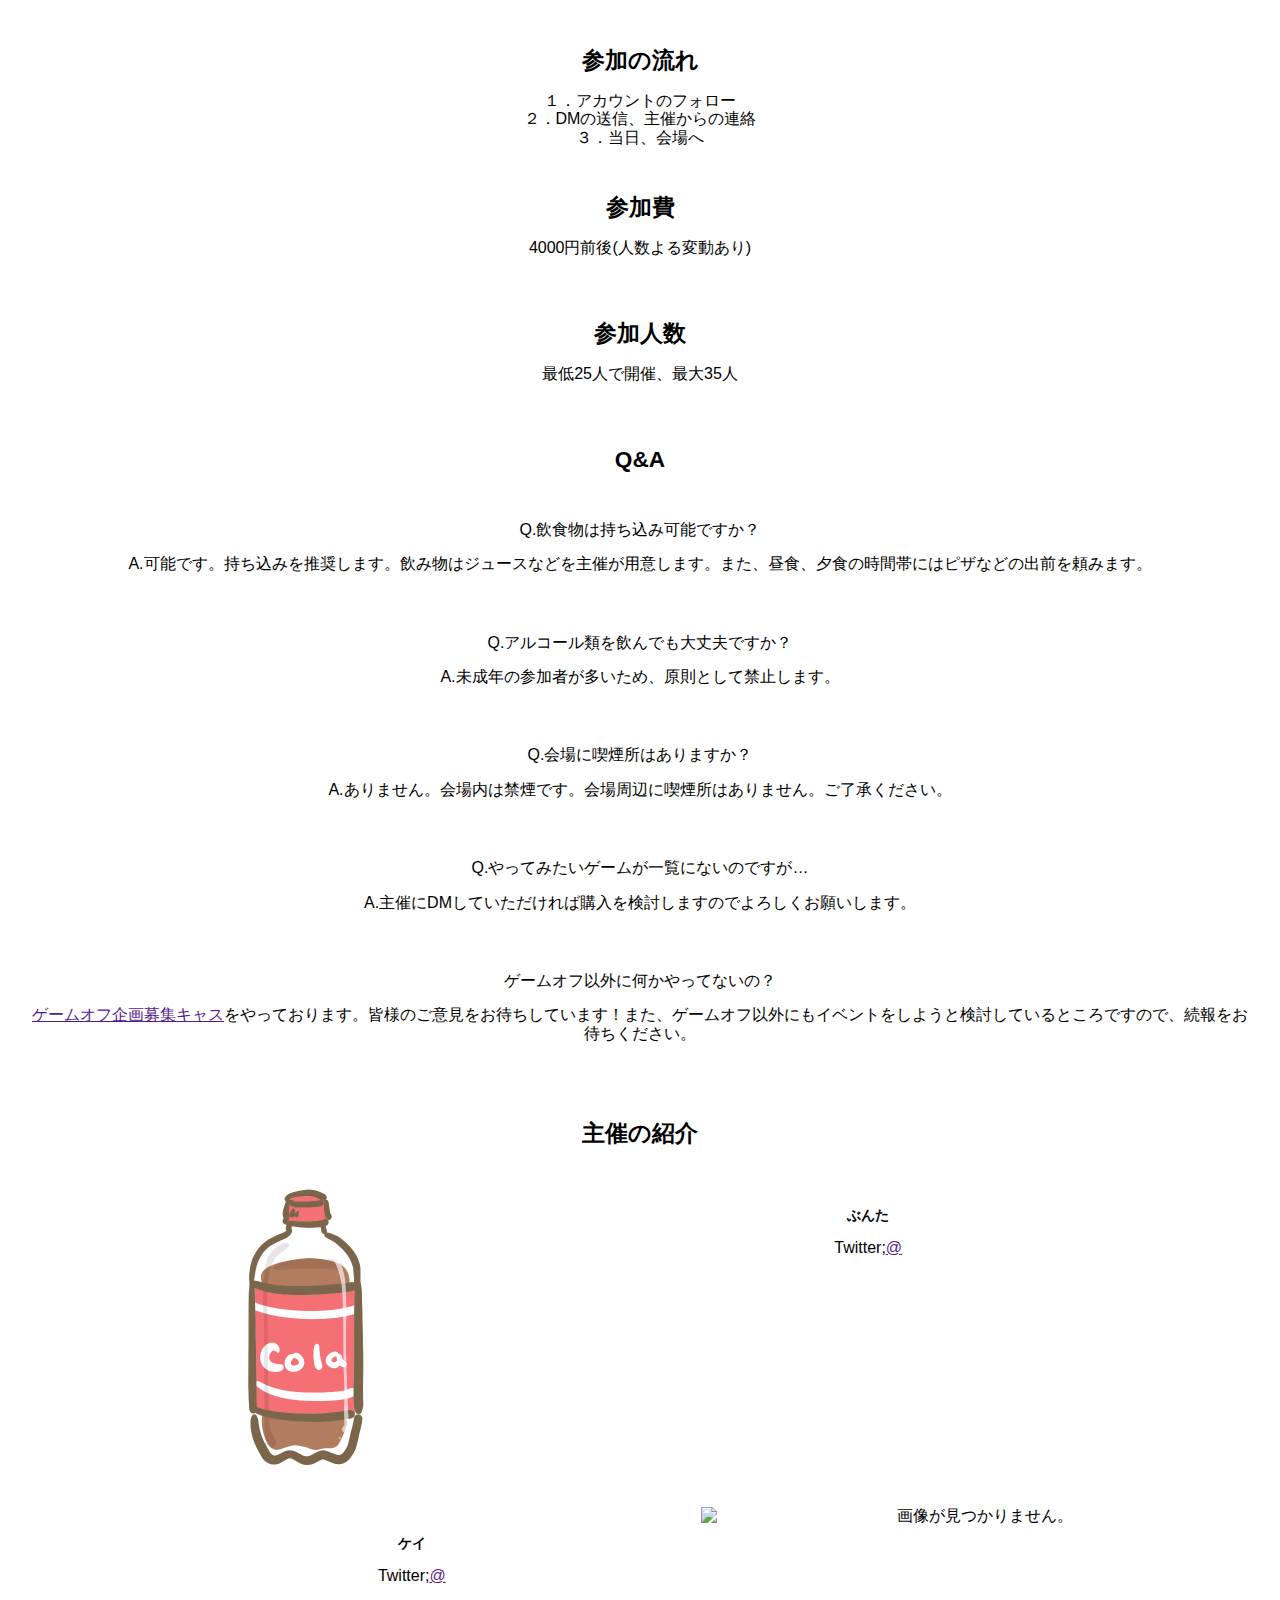
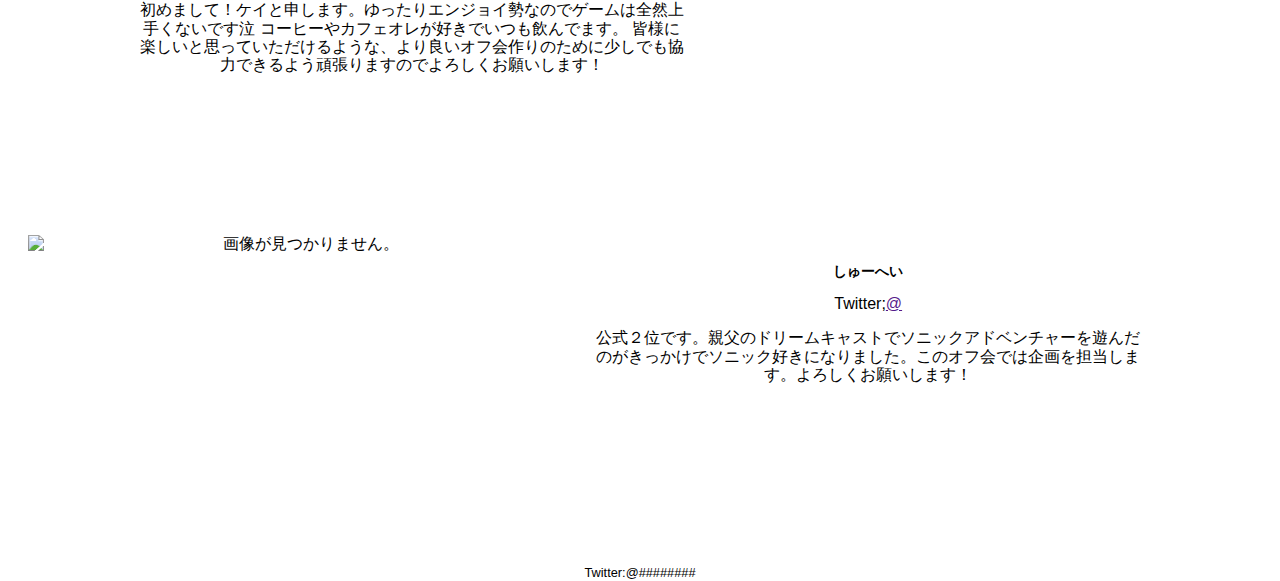
==== commit 473cd6ba: "aboutを編集" ====
--- a/About.html
+++ b/About.html
@@ -183,30 +183,32 @@
         </section>
         <section class="box">
             <h2>主催の紹介</h2>
-            <div class="box">
-                <img class="selfintro-img" src="selfintro-b.png" alt="画像が見つかりません。">
-                <section class="box selfintro-text">
-                    <h3>ぶんた</h3>
-                    <p>Twitter;<a href="">@</a></p>
-                    <p></p>
-                </section>
-            </div>
-            <div class="box">
-                <img class="selfintro-img" src="selfintro-k.jpg" alt="画像が見つかりません。">
-                <section class="box selfintro-text">
-                    <h3>ケイ</h3>
-                    <p>Twitter;<a href="">@</a></p>
-                    <p>初めまして！ケイと申します。ゆったりエンジョイ勢なのでゲームは全然上手くないです泣 コーヒーやカフェオレが好きでいつも飲んでます。
-                        皆様に楽しいと思っていただけるような、より良いオフ会作りのために少しでも協力できるよう頑張りますのでよろしくお願いします！</p>
-                </section>
-            </div>
-            <div class="box">
-                <img class="selfintro-img" src="selfintro-s.jpg" alt="画像が見つかりません。">
-                <section class="box selfintro-text">
-                    <h3>しゅーへい</h3>
-                    <p>Twitter;<a href="">@</a></p>
-                    <p>公式２位です。親父のドリームキャストでソニックアドベンチャーを遊んだのがきっかけでソニック好きになりました。このオフ会では企画を担当します。よろしくお願いします！</p>
-                </section>
+            <div>
+                <div class="box selfintro">
+                    <img class="selfintro-img" style="object-fit:contain;" src="selfintro-b.png" alt="画像が見つかりません。">
+                    <section class="box selfintro-text">
+                        <h3>ぶんた</h3>
+                        <p>Twitter;<a href="">@</a></p>
+                        <p></p>
+                    </section>
+                </div>
+                <div class="box selfintro" style="flex-direction:row-reverse;">
+                    <img class="selfintro-img" src="selfintro-k.jpg" alt="画像が見つかりません。">
+                    <section class="box selfintro-text">
+                        <h3>ケイ</h3>
+                        <p>Twitter;<a href="">@</a></p>
+                        <p>初めまして！ケイと申します。ゆったりエンジョイ勢なのでゲームは全然上手くないです泣 コーヒーやカフェオレが好きでいつも飲んでます。
+                            皆様に楽しいと思っていただけるような、より良いオフ会作りのために少しでも協力できるよう頑張りますのでよろしくお願いします！</p>
+                    </section>
+                </div>
+                <div class="box selfintro">
+                    <img class="selfintro-img" src="selfintro-s.jpg" alt="画像が見つかりません。">
+                    <section class="box selfintro-text">
+                        <h3>しゅーへい</h3>
+                        <p>Twitter;<a href="">@</a></p>
+                        <p>公式２位です。親父のドリームキャストでソニックアドベンチャーを遊んだのがきっかけでソニック好きになりました。このオフ会では企画を担当します。よろしくお願いします！</p>
+                    </section>
+                </div>
             </div>
         </section>
     </main>
--- a/About.css
+++ b/About.css
@@ -41,7 +41,7 @@
 }
 
 .Games-list {
-  border: solid 2px #ffb03f;
+  border: solid 2px #f19f4d;
   padding: 0.5em;
   position: relative;
   margin-top: 2em;
@@ -102,5 +102,19 @@
 
 .selfintro-img {
   width: 80%;
-  object-fit: contain;
+  height: 300px;
+  object-fit: cover;
 }
+
+@media (min-width: 700px) {
+  .selfintro {
+    display: flex;
+    flex-wrap: wrap;
+  }
+  .selfintro-img {
+    width: 45%;
+  }
+  .selfintro-text {
+    width: 45%;
+  }
+}
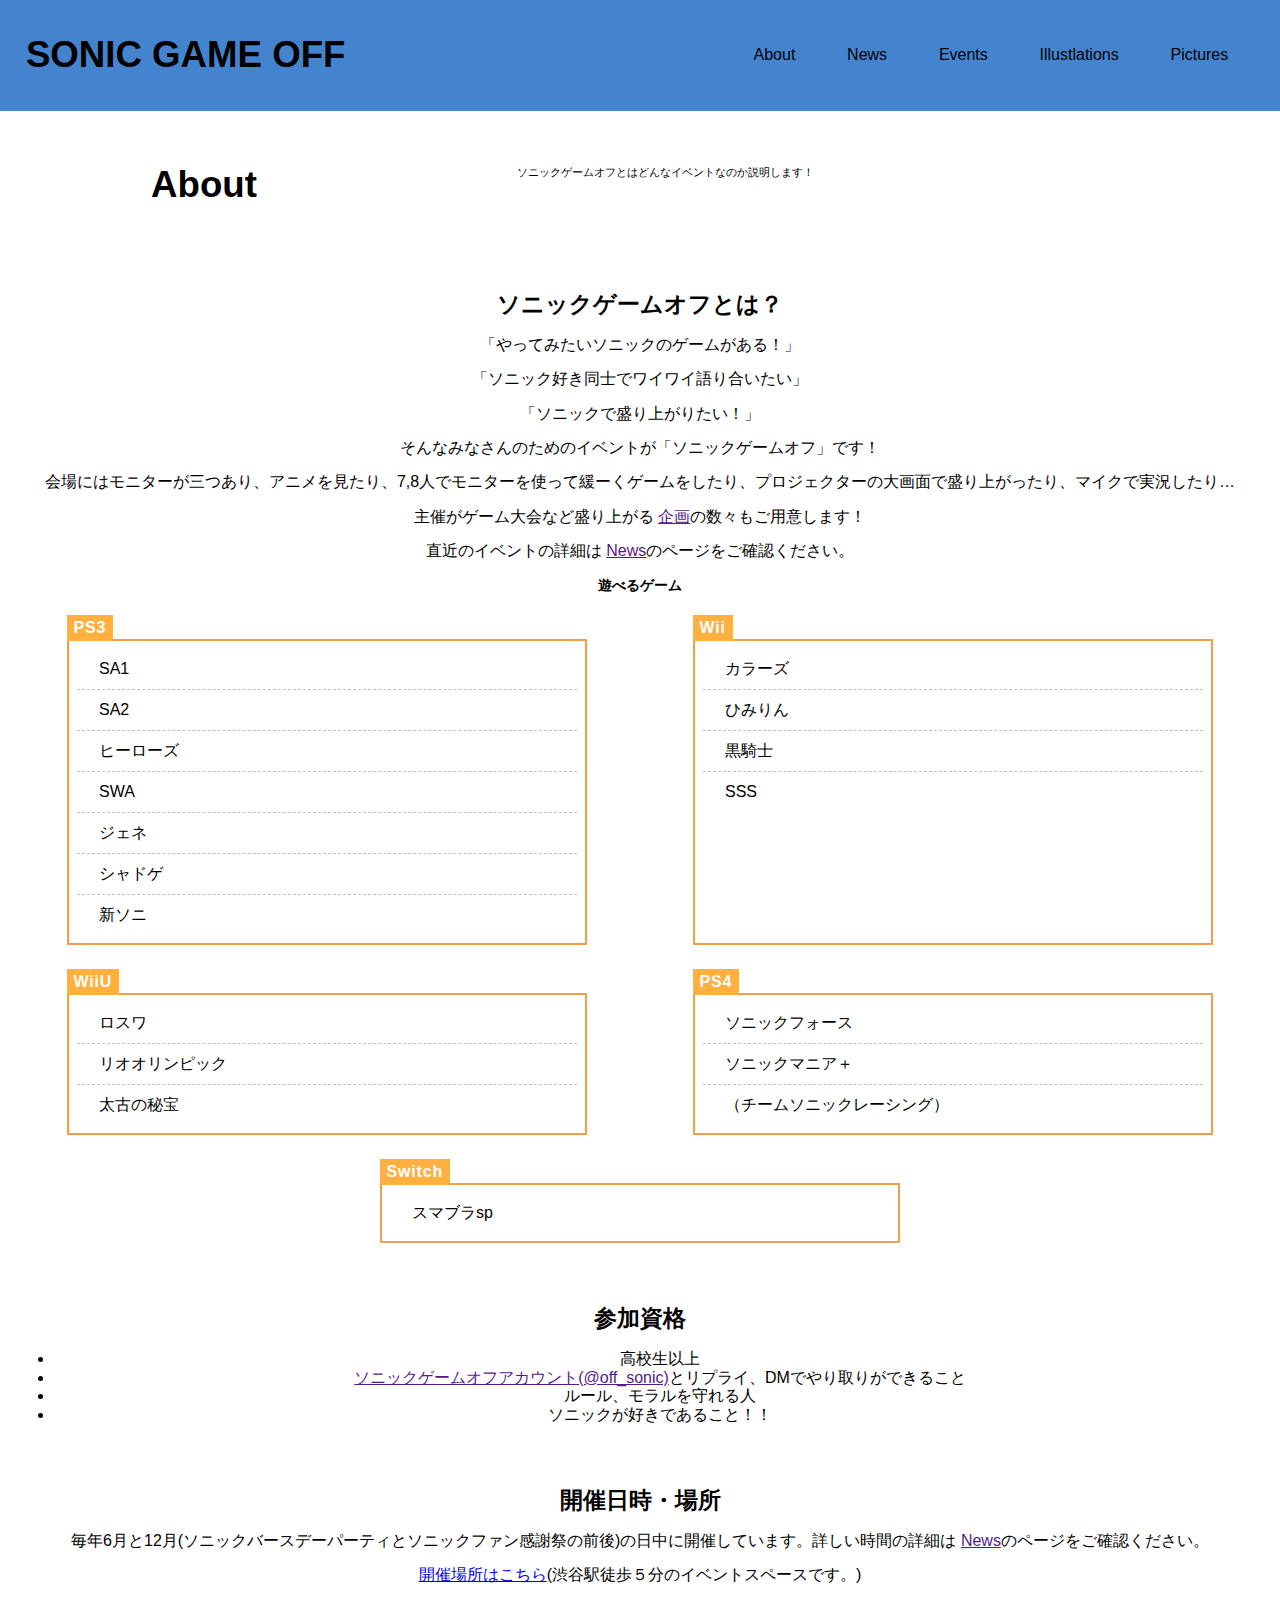
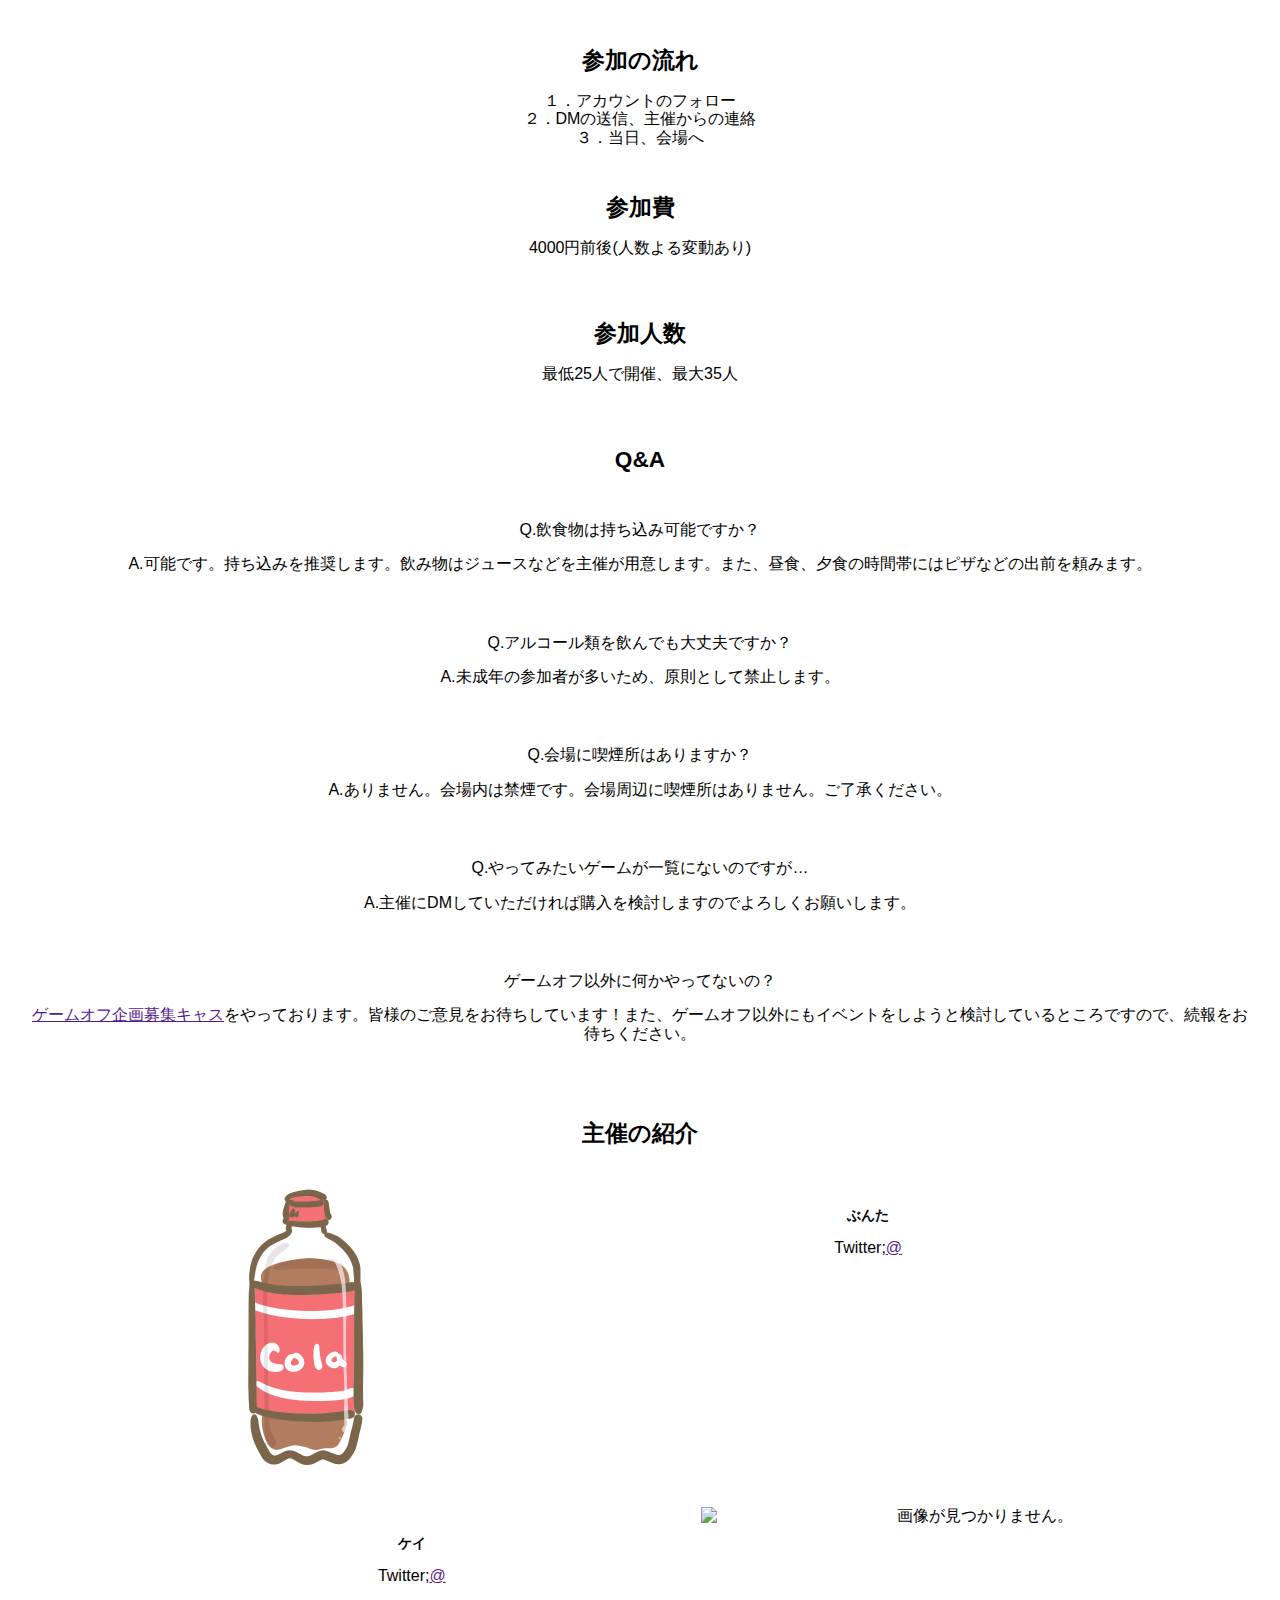
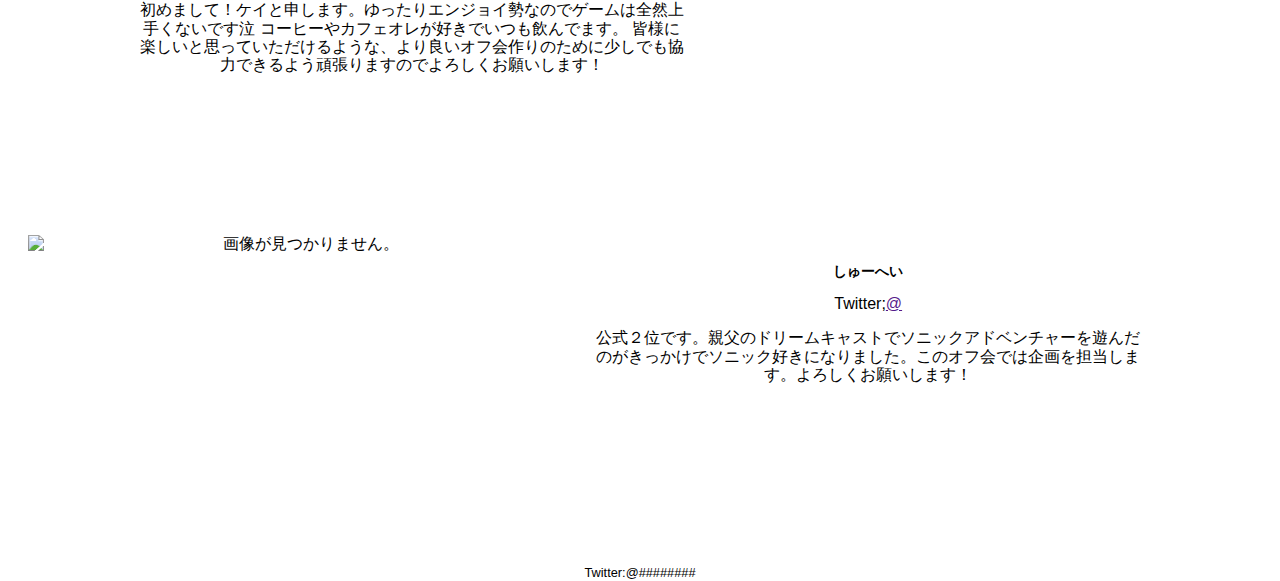
==== commit a5a1c19d: "aboutを編集" ====
--- a/About.html
+++ b/About.html
@@ -15,7 +15,9 @@
 
     <header>
         <nav class="header-menu">
-            <h1>SONIC GAME OFF</h1>
+            <a href="index.html" style="text-decoration: none; color:black;">
+                <h1>SONIC GAME OFF</h1>
+            </a>
             <ul class="horizontal-list sm-hidden" style="list-style: none;">
                 <li>
                     <a href='./About.html' class="menu">About</a>
@@ -77,8 +79,10 @@
                 <p>「ソニックで盛り上がりたい！」</p>
                 <p>そんなみなさんのためのイベントが「ソニックゲームオフ」です！</p>
                 <p>会場にはモニターが三つあり、アニメを見たり、7,8人でモニターを使って緩ーくゲームをしたり、プロジェクターの大画面で盛り上がったり、マイクで実況したり…</p>
-                <p>主催がゲーム大会など盛り上がる<a href="">企画</a>の数々もご用意します！</p>
-                <p>直近のイベントの詳細は<a href="">News</a>のページをご確認ください。</p>
+                <p>主催がゲーム大会など盛り上がる
+                    <a href="">企画</a>の数々もご用意します！</p>
+                <p>直近のイベントの詳細は
+                    <a href="">News</a>のページをご確認ください。</p>
             </div>
             <section>
                 <h3>遊べるゲーム</h3>
@@ -118,7 +122,8 @@
             <h2>参加資格</h2>
             <ul class="">
                 <li>高校生以上</li>
-                <li><a href="">ソニックゲームオフアカウント(@off_sonic)</a>とリプライ、DMでやり取りができること</li>
+                <li>
+                    <a href="">ソニックゲームオフアカウント(@off_sonic)</a>とリプライ、DMでやり取りができること</li>
                 <li>ルール、モラルを守れる人</li>
                 <li>ソニックが好きであること！！</li>
             </ul>
@@ -126,8 +131,10 @@
         <section class="box">
             <h2>開催日時・場所</h2>
             <div>
-                <p>毎年6月と12月(ソニックバースデーパーティとソニックファン感謝祭の前後)の日中に開催しています。詳しい時間の詳細は<a href="">News</a>のページをご確認ください。</p>
-                <p><a href="https://spacemarket.com/spaces/rqs0SrSM0BSX6TqE/rooms/CWXg0iDMBSEq_zXp?search_session_id=98b4b10f-32e7-4ab5-b52b-2f8c1873780a">開催場所はこちら</a>(渋谷駅徒歩５分のイベントスペースです。)</p>
+                <p>毎年6月と12月(ソニックバースデーパーティとソニックファン感謝祭の前後)の日中に開催しています。詳しい時間の詳細は
+                    <a href="">News</a>のページをご確認ください。</p>
+                <p>
+                    <a href="https://spacemarket.com/spaces/rqs0SrSM0BSX6TqE/rooms/CWXg0iDMBSEq_zXp?search_session_id=98b4b10f-32e7-4ab5-b52b-2f8c1873780a">開催場所はこちら</a>(渋谷駅徒歩５分のイベントスペースです。)</p>
             </div>
         </section>
         <section class="box">
@@ -178,7 +185,8 @@
             </div>
             <div class="box">
                 <p>ゲームオフ以外に何かやってないの？</p>
-                <p><a href="">ゲームオフ企画募集キャス</a>をやっております。皆様のご意見をお待ちしています！また、ゲームオフ以外にもイベントをしようと検討しているところですので、続報をお待ちください。</p>
+                <p>
+                    <a href="">ゲームオフ企画募集キャス</a>をやっております。皆様のご意見をお待ちしています！また、ゲームオフ以外にもイベントをしようと検討しているところですので、続報をお待ちください。</p>
             </div>
         </section>
         <section class="box">
